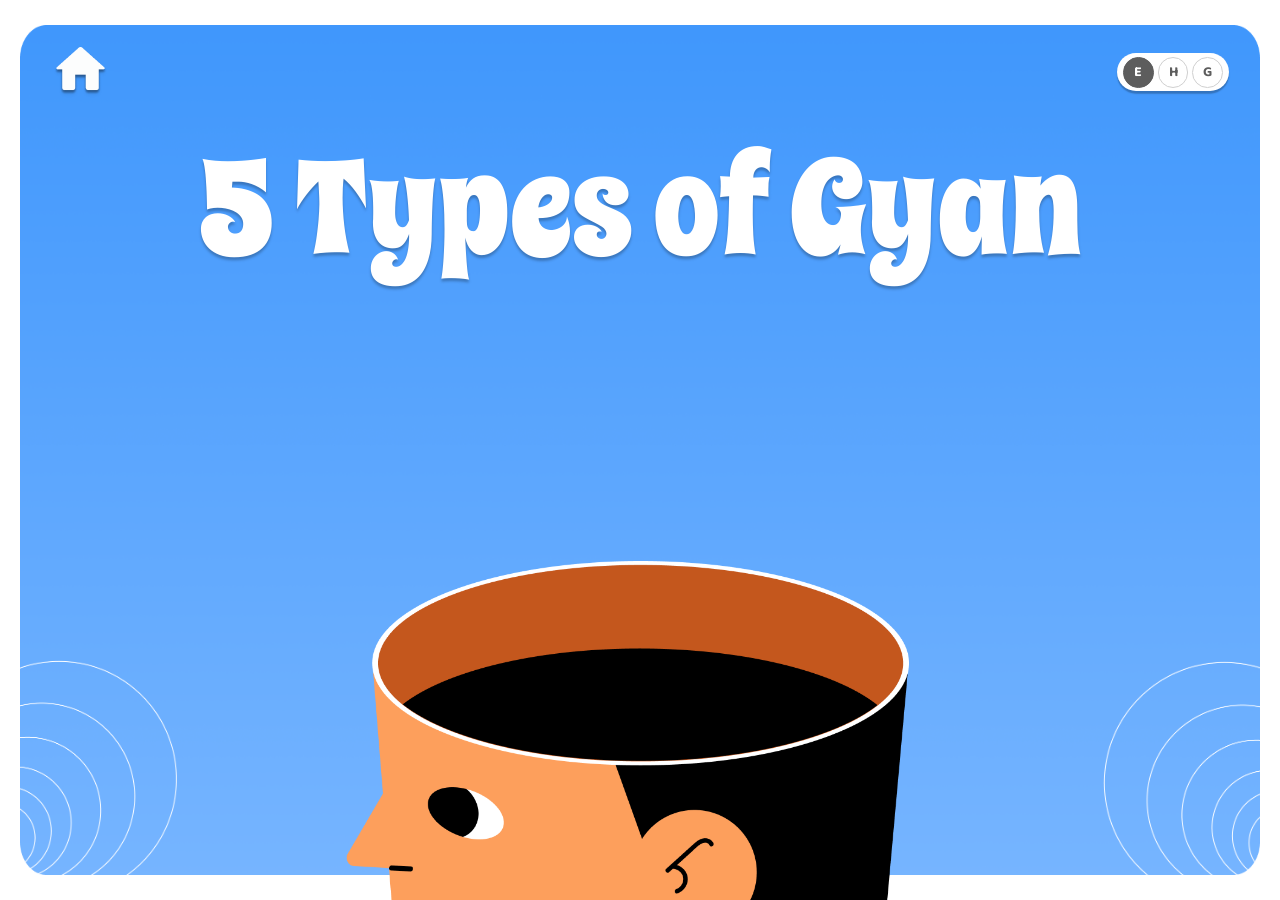
==== index.html @ c426d66b "first commit" ====
<!doctype html>
<html lang="en">
<head>
  <meta charset="UTF-8" />
  <meta name="viewport" content="width=device-width, initial-scale=1.0" />
  <title>5 Types of Gyan</title>
  <link rel="stylesheet" href="./css/style.css" />
  <link rel="stylesheet" href="./css/index.css" />
</head>
<body id="body" data-state="0">

  <!-- Language Selector [language] -->
  <div id="langSelect">
    <div id="language">
      <label><input type="radio" onclick="val('English')" name="lang" id="en" value="English" /><span>E</span></label>
      <label><input type="radio" onclick="val('Hindi')" name="lang" id="hi" value="Hindi" /><span>H</span></label>
      <label><input type="radio" onclick="val('Gujrati')" name="lang" id="gu" value="Gujrati" /><span>G</span></label>
    </div>
  </div>

  <!-- Waves Right -->
  <img src="./assets/images/wavesright.png" alt="" class="waves waves-right" />

  <!-- Waves Left -->
  <img src="./assets/images/wavesleft.png" alt="" class="waves waves-left" />

  <!-- Head Character -->
  <img src="./assets/images/head.png" alt="" class="head-char" id="headChar" />

  <!-- Gyan Shapes (visible in state 2) -->
  <div class="gyan-shapes">
    <div class="gshape gshape-green"></div>
    <div class="gshape gshape-orange"></div>
    <div class="gshape gshape-blue-t"></div>
    <div class="gshape gshape-blue-b"></div>
    <div class="gshape gshape-teal"></div>
    <div class="gshape gshape-teal-circle"></div>
  </div>

  <!-- Title: Large (state 1) -->
  <div class="title-large" id="titleLarge">
    <p class="title-text">
      <span class="english">5 Types of Gyan</span>
      <span class="hindi">ज्ञान के 5 प्रकार</span>
      <span class="gujrati">જ્ઞાનના 5 પ્રકાર</span>
    </p>
  </div>

  <!-- Title: Banner Pill (state 2) -->
  <div class="title-banner" id="titleBanner">
    <p class="banner-text">
      <span class="english">5 Types of Gyan</span>
      <span class="hindi">ज्ञान के 5 प्रकार</span>
      <span class="gujrati">જ્ઞાનના 5 પ્રકાર</span>
    </p>
  </div>

  <!-- Speech Bubble Left — "What is Gyan?" -->
  <div class="bubble bubble-left" id="bubbleLeft">
    <img src="./assets/images/bubbleyellow.png" alt="" class="bubble-img bubble-img-left bubble-yellow" />
    <img src="./assets/images/bubblewhite.png" alt="" class="bubble-img bubble-img-left bubble-white" />
    <p class="bubble-text">
      <span class="english">What is<br>Gyan?</span>
      <span class="hindi">ज्ञान<br>क्या है?</span>
      <span class="gujrati">જ્ઞાન<br>શું છે?</span>
    </p>
  </div>

  <!-- Speech Bubble Right — "5 Types of Gyan" -->
  <div class="bubble bubble-right" id="bubbleRight">
    <img src="./assets/images/bubbleyellow.png" alt="" class="bubble-img bubble-img-right bubble-yellow" />
    <img src="./assets/images/bubblewhite.png" alt="" class="bubble-img bubble-img-right bubble-white" />
    <p class="bubble-text">
      <span class="english">5 Types<br>of<br>Gyan</span>
      <span class="hindi">ज्ञान के<br>5 प्रकार</span>
      <span class="gujrati">જ્ઞાનના<br>5 પ્રકાર</span>
    </p>
  </div>

  <!-- Home Button [left-corner] -->
  <a href="./home.html" class="home-btn left-corners" id="homeBtn">
    <img src="./assets/images/home button.png" alt="home" />
  </a>

  <script src="./js/jquery-3.7.1.js"></script>
  <script src="./js/custom.js"></script>
  <script>
    var canvas = document.getElementById('body');
    var state = 0;

    function setState(n) {
      state = n;
      canvas.setAttribute('data-state', String(n));
    }

    // Auto-transition: state 0 → state 1 after 800ms
    setTimeout(function () {
      setState(1);
    }, 800);

    // Click head in state 1 → state 2
    document.getElementById('headChar').addEventListener('click', function () {
      if (state === 1) setState(2);
    });

    // Bubble left → What is Gyan?
    document.getElementById('bubbleLeft').addEventListener('click', function () {
      window.location.href = './what.html';
    });

    // Bubble right → 5 Types of Gyan
    document.getElementById('bubbleRight').addEventListener('click', function () {
      window.location.href = './types.html';
    });
  </script>

</body>
</html>
---- css/style.css ----
* {
    margin: 0;
    padding: 0;
    box-sizing: border-box;
}

html {
    height: 100%;
}

body {
    margin: 0;
    position: relative;
    font-family: Poppins;
    min-height: 100%;
    overflow: hidden auto;
}

/* top right fixed language bar */
#language {
    background-color: transparent;
    border: 0.2vw solid #D60250;
    border-radius: 4vw;
    text-align: center;
    display: flex;
    justify-content: center;
    align-items: center;
    padding: 0.3vw 0.4vw;
    gap: 0.2vw;
}

#language label {
    cursor: pointer;
}

#langSelect {
    position: absolute;
    top: 4%;
    right: 2%;
    z-index: 999999;
}

#langSelect label {
    padding: 0;
    position: relative;
    display: flex !important;
    justify-content: center;
    align-items: center;
}

#langSelect label input {
    display: none;
}

#langSelect label span {
    display: flex;
    align-items: center;
    justify-content: center;
    width: 2.4vw;
    height: 2.4vw;
    border: 0.2vw solid #D60250;
    border-radius: 50%;
    font-size: 1.1vw;
    font-family: "Hindi";
    font-weight: bold;
    color: #D60250;
    background: transparent;
    transition: background 0.2s, color 0.2s;
}

#langSelect input:checked+span {
    background: #D60250;
    color: white;
    border-color: #D60250;
}

/* Hindi & Gujarati — use system default bold so native scripts render correctly */
.hindi,
.gujrati {
    font-family: system-ui, sans-serif !important;
    font-weight: bold !important;
}
---- css/index.css ----
@import url("https://fonts.googleapis.com/css2?family=Spicy+Rice&family=Baloo+2:wght@400;700&display=swap");

:root {
  --purple: #8a38f5;
  --orange: #fe6f42;
  --blue-shape: #a1cafe;
  --teal-shape: #0a8479;
  --green-shape: #9bcc5e;
}

/* ── Canvas: body acts as the 1920×1080 proportional frame ── */
html {
  height: 100%;
  overflow: hidden;
}
body {
  position: relative;
  width: 100vw;
  height: auto;
  overflow: hidden;
  background: url("../assets/images/bg.png") center / cover no-repeat;
  background-size: 100% 100%;
  background-repeat: no-repeat;
}

/* ── Waves ── */
.waves {
  position: absolute;
  z-index: 1;
  transition:
    top 0.7s ease,
    left 0.7s ease,
    width 0.7s ease;
}

/* State 0 + State 2 — large, mid-screen */
.waves-right {
  top: 41.46%;
  left: 67.74%;
  width: 41.1%;
  height: auto;
}
.waves-left {
  top: 41.46%;
  left: -8.22%;
  width: 41.1%;
  height: auto;
}

/* State 1 — small, bottom corners */
[data-state="1"] .waves-right {
  top: 68%;
  left: 82.36%;
  width: 20.94%;
}
[data-state="1"] .waves-left {
  top: 68%;
  left: -3.24%;
  width: 20.88%;
}

/* ── Head Character ── */
.head-char {
  position: absolute;
  left: 27%;
  bottom: 0;
  width: 44%;
  height: auto;
  z-index: 2;
  cursor: default;
  transition: cursor 0.2s;
}
[data-state="1"] .head-char {
  cursor: pointer;
}

/* ── Gyan Shapes (hidden until state 2) ── */
.gyan-shapes {
  position: absolute;
  inset: 0;
  z-index: 3;
  pointer-events: none;
}
.gshape {
  position: absolute;
  opacity: 0;
  transform: translateY(4vw);
  transition:
    opacity 0.4s ease,
    transform 0.4s ease;
  box-shadow: 0 0.21vw 0.21vw rgba(0, 0, 0, 0.25);
}
[data-state="2"] .gshape {
  opacity: 1;
  transform: translateY(0);
}
[data-state="2"] .gshape-green {
  transition-delay: 0s;
}
[data-state="2"] .gshape-orange {
  transition-delay: 0.05s;
}
[data-state="2"] .gshape-blue-t {
  transition-delay: 0.1s;
}
[data-state="2"] .gshape-blue-b {
  transition-delay: 0.13s;
}
[data-state="2"] .gshape-teal {
  transition-delay: 0.16s;
}
[data-state="2"] .gshape-teal-circle {
  transition-delay: 0.2s;
}

.gshape-green {
  background: var(--green-shape);
  bottom: 40%;
  left: 46%;
  width: 8%;
  height: 37%;
  border-radius: 5vw;
}
.gshape-orange {
  background: var(--orange);
  bottom: 50%;
  left: 35%;
  width: 10%;
  height: 18%;
  border-radius: 50%;
}
.gshape-blue-t {
  background: var(--blue-shape);
  bottom: 27%;
  left: 36%;
  width: 13.5%;
  height: 12%;
  border-radius: 4.13vw;
}
.gshape-blue-b {
  background: var(--blue-shape);
  bottom: 36%;
  left: 37.4%;
  width: 11%;
  height: 13%;
  z-index: -10;
  border-radius: 4.13vw;
}
.gshape-teal {
  background: var(--teal-shape);
  bottom: 29%;
  left: 48%;
  width: 15%;
  height: 11%;
  border-radius: 4.13vw;
}
.gshape-teal-circle {
  background: var(--teal-shape);
  bottom: 37%;
  left: 51%;
  width: 9%;
  height: 14%;
  z-index: -1;
  border-radius: 50%;
}

/* ── Title — Large (state 1) ── */
.title-large {
  position: absolute;
  top: 15.91%;
  left: 0;
  width: 100%;
  text-align: center;
  z-index: 4;
  opacity: 0;
  transform: translateY(-3vw);
  transition:
    opacity 0.5s ease,
    transform 0.5s ease;
  pointer-events: none;
}
.title-text {
  font-family: "Spicy Rice", cursive;
  font-size: clamp(2rem, 10.42vw, 12rem);
  color: white;
  text-shadow: 0 0.21vw 0.21vw rgba(0, 0, 0, 0.25);
  line-height: 1;
  margin: 0;
}
[data-state="1"] .title-large {
  opacity: 1;
  transform: translateY(0);
}

/* ── Title — Banner Pill (state 2) ── */
.title-banner {
  position: absolute;
  top: 2.92%;
  left: 50%;
  transform: translateX(-50%) translateY(-8vw);
  background: transparent;
  border-radius: 0 0 0.8vw 0.8vw;
  padding: 1.2vw 4vw;
  height: auto;
  display: flex;
  align-items: center;
  justify-content: center;
  border: 0.4vw solid white;
  border-top: none;
  z-index: 5;
  opacity: 0;
  transition:
    opacity 0.35s ease,
    transform 0.35s ease;
  pointer-events: none;
  white-space: nowrap;
}
.banner-text {
  font-family: "Spicy Rice", cursive;
  font-size: clamp(1rem, 3.2vw, 4rem);
  color: white;
  text-shadow: 0 0.21vw 0.21vw rgba(0, 0, 0, 0.25);
  line-height: 1;
  margin: 0;
}
[data-state="2"] .title-banner {
  opacity: 1;
  transform: translateX(-50%) translateY(0);
}

/* ── Speech Bubbles ── */
.bubble {
  position: absolute;
  z-index: 4;
  cursor: pointer;
  opacity: 0;
  transform: scale(0.85);
  transition:
    opacity 0.4s ease 0.25s,
    transform 0.4s ease 0.25s;
  pointer-events: none;
}
[data-state="2"] .bubble {
  opacity: 1;
  transform: scale(1);
  pointer-events: auto;
}
.bubble:hover {
  transform: scale(1.04);
}

.bubble-left {
  bottom: 35%;
  left: 14%;
  width: 22%;
  height: 36%;
  z-index: 2;
}
.bubble-right {
  bottom: 40%;
  left: 60%;
  width: 22%;
  height: 36%;
}

.bubble-img {
  position: absolute;
  inset: 0;
  width: 100%;
  height: 100%;
  object-fit: fill;
  transition: opacity 0.2s ease;
}
.bubble-img-right {
  transform: scaleX(-1);
}
.bubble-white { opacity: 0; }
.bubble:hover .bubble-yellow { opacity: 0; }
.bubble:hover .bubble-white { opacity: 1; }

.bubble-text {
  position: absolute;
  top: 42%;
  left: 50%;
  transform: translate(-50%, -50%);
  font-family: "Momo Trust Display", "Baloo 2", cursive;
  font-size: clamp(0.8rem, 3.13vw, 4rem);
  color: var(--purple);
  font-weight: 700;
  text-align: center;
  line-height: 1.15;
  width: 75%;
  margin: 0;
  pointer-events: none;
}

/* ── Home Button ── */
.home-btn {
  position: absolute;
  left: 4.22%;
  top: 5.19%;
  width: 4.17%;
  z-index: 10;
  opacity: 0;
  transition: opacity 0.4s ease;
  display: block;
}
.home-btn img {
  width: 100%;
  height: auto;
  display: block;
  filter: drop-shadow(0 0.21vw 0.1vw rgba(0, 0, 0, 0.25));
}
[data-state="1"] .home-btn,
[data-state="2"] .home-btn {
  opacity: 1;
}

/* ── Language Selector overrides for this page ── */
#langSelect {
  top: 5.89%;
  right: 3.96%;
  opacity: 0;
  transition: opacity 0.4s ease;
}
[data-state="1"] #langSelect,
[data-state="2"] #langSelect {
  opacity: 1;
}

/* Figma style: white pill, gray circles, Baloo font */
#language {
  background: white;
  border: none;
  border-radius: 4vw;
  padding: 0.3vw 0.5vw;
  gap: 0.3vw;
  box-shadow: 0 0.21vw 0.1vw rgba(0, 0, 0, 0.25);
}
#langSelect label span {
  width: 2.4vw;
  height: 2.4vw;
  border: 0.15vw solid #d0d0d0;
  border-radius: 50%;
  font-size: 1.1vw;
  font-family: "Baloo 2", cursive;
  font-weight: 700;
  color: #5d5d5d;
  background: white;
}
#langSelect input:checked + span {
  background: #5d5d5d;
  color: white;
  border-color: #5d5d5d;
}
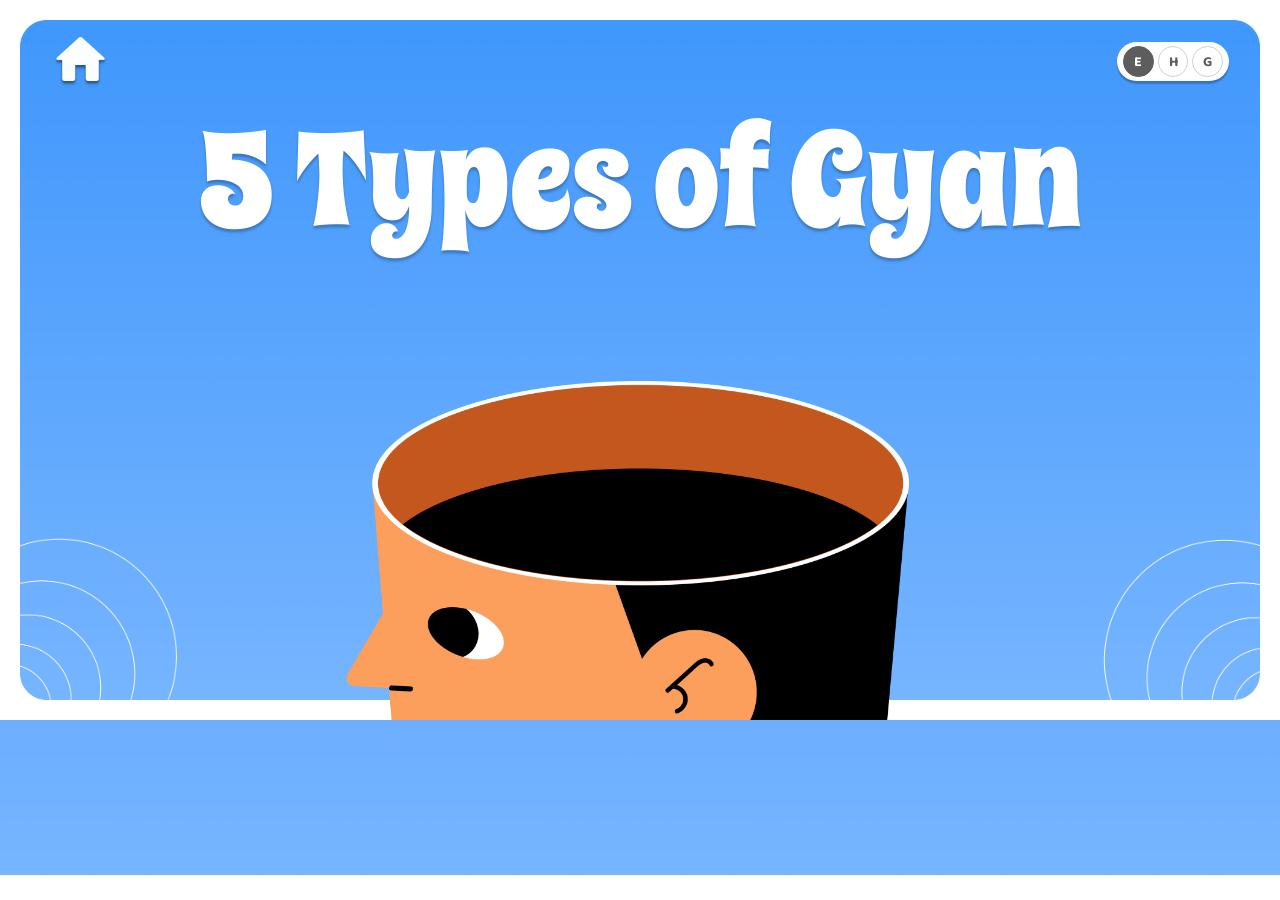
==== commit 75b07855: "Updated videos, 16:9 full-screen frame, hidden scrollbar, larger video box on What is Gyan - what.ht" ====
--- a/index.html
+++ b/index.html
@@ -4,8 +4,8 @@
   <meta charset="UTF-8" />
   <meta name="viewport" content="width=device-width, initial-scale=1.0" />
   <title>5 Types of Gyan</title>
-  <link rel="stylesheet" href="./css/style.css" />
-  <link rel="stylesheet" href="./css/index.css" />
+  <link rel="stylesheet" href="./css/style.css?v=2" />
+  <link rel="stylesheet" href="./css/index.css?v=2" />
 </head>
 <body id="body" data-state="0">
 
--- a/css/style.css
+++ b/css/style.css
@@ -7,6 +7,18 @@
 
 html {
     height: 100%;
+}
+
+/* Scroll like idontcare: the page scrolls vertically only when the content is taller than the window,
+   never sideways, and no scrollbar is drawn (a drawn one steals 15px, which pushes the 100vw frame
+   past the edge and makes the page scroll sideways). */
+html {
+    scrollbar-width: none;
+    -ms-overflow-style: none;
+}
+
+::-webkit-scrollbar {
+    display: none;
 }
 
 body {
--- a/css/index.css
+++ b/css/index.css
@@ -10,17 +10,20 @@
 
 /* ── Canvas: body acts as the 1920×1080 proportional frame ── */
 html {
-  height: 100%;
-  overflow: hidden;
+  min-height: 100%;
+  overflow-x: hidden;
+  overflow-y: auto;
+  background: url("../assets/images/bg.png") center / cover no-repeat;
 }
 body {
   position: relative;
   width: 100vw;
+  /* the full-screen (1920x1080) frame at every window size; a shorter window scrolls instead of squashing it */
+  aspect-ratio: 16 / 9;
+  min-height: 0;
   height: auto;
   overflow: hidden;
   background: url("../assets/images/bg.png") center / cover no-repeat;
-  background-size: 100% 100%;
-  background-repeat: no-repeat;
 }
 
 /* ── Waves ── */
@@ -181,7 +184,7 @@
 }
 .title-text {
   font-family: "Spicy Rice", cursive;
-  font-size: clamp(2rem, 10.42vw, 12rem);
+  font-size: 10.42vw;
   color: white;
   text-shadow: 0 0.21vw 0.21vw rgba(0, 0, 0, 0.25);
   line-height: 1;
@@ -217,7 +220,7 @@
 }
 .banner-text {
   font-family: "Spicy Rice", cursive;
-  font-size: clamp(1rem, 3.2vw, 4rem);
+  font-size: 3.2vw;
   color: white;
   text-shadow: 0 0.21vw 0.21vw rgba(0, 0, 0, 0.25);
   line-height: 1;
@@ -284,7 +287,7 @@
   left: 50%;
   transform: translate(-50%, -50%);
   font-family: "Momo Trust Display", "Baloo 2", cursive;
-  font-size: clamp(0.8rem, 3.13vw, 4rem);
+  font-size: 3.13vw;
   color: var(--purple);
   font-weight: 700;
   text-align: center;
